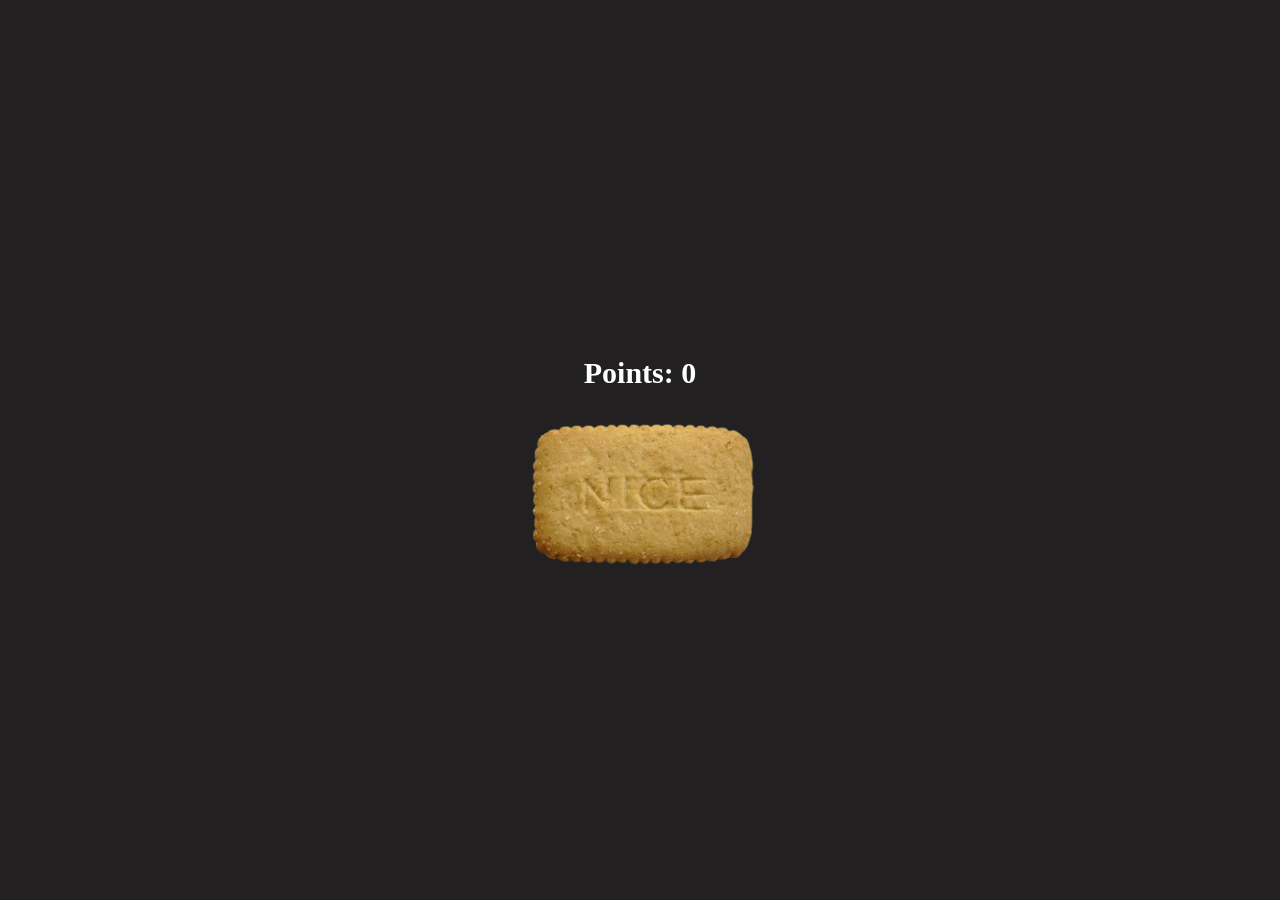
==== biscuitclicker.html @ f65902e0 "started da ting bruv" ====
<!DOCTYPE html>
<html lang="en">
<head>
    <meta charset="UTF-8">
    <meta name="viewport" content="width=device-width, initial-scale=1.0">
    <title>Biscuit Clicker</title>
    <link rel="stylesheet" href="biscuitclicker.css">
</head>
<body>
    <section>
        <div class="main">
            <div class="left">
                <h3>Points: <span class="point-cost">0</span></h3>
                <img src="b4842fc5e82ce3fd5d6fb074a720f938586a7837-removebg-preview.png" alt="" srcset="" class="biscuit-image" onclick="incrementPoints()" draggable="false">
            </div>
    </section>
    <script src="biscuitclicker.js"></script>
</body>
</html>
---- biscuitclicker.css ----
body {
    display: grid;
    place-items:center;
    height: 100vh;
    margin: 0;
    padding: 0;
    background-color: #222021;
    color: white;
    user-select: none;
    position: relative;
}

.main {
    display: flex;
    gap: 200px;
}

.left h3 {
    text-align: center;
    font-size: 30px;
    margin-bottom: 30px;
}

.biscuit-image {
    width: 300px
}

.biscuit-image:hover {
    opacity: 0.9;
    cursor: pointer;
}

.biscuit-image:active {
    opacity: 0.8;
    transform: scale(1.02);
}
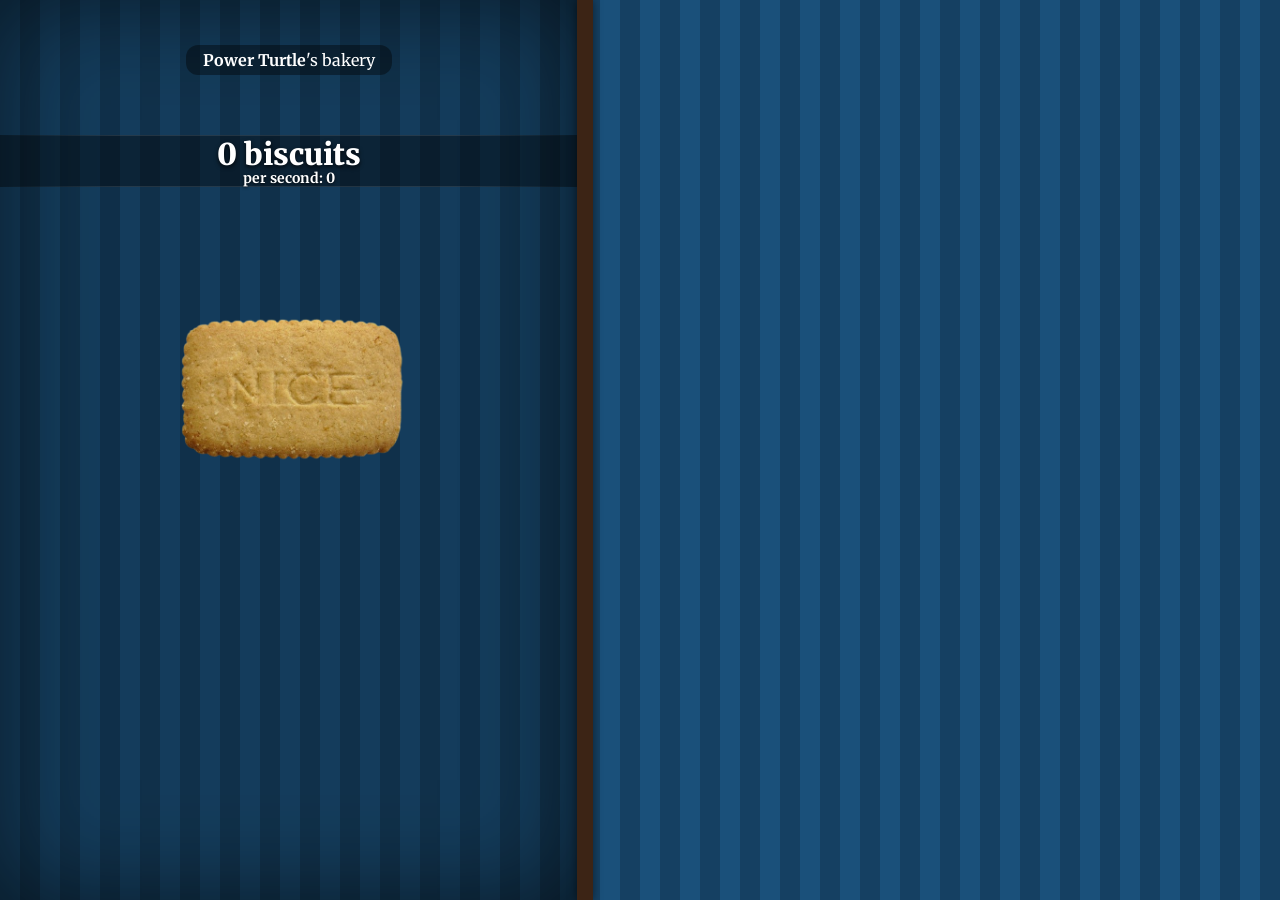
==== commit 9f202766: "W LOCK IN added all the way up to agricultural property" ====
--- a/biscuitclicker.html
+++ b/biscuitclicker.html
@@ -4,16 +4,103 @@
     <meta charset="UTF-8">
     <meta name="viewport" content="width=device-width, initial-scale=1.0">
     <title>Biscuit Clicker</title>
+    <link rel="preconnect" href="https://fonts.googleapis.com">
+    <link rel="preconnect" href="https://fonts.gstatic.com" crossorigin>
+    <link href="https://fonts.googleapis.com/css2?family=Merriweather:ital,wght@0,300;0,400;0,700;0,900;1,300;1,400;1,700;1,900&display=swap" rel="stylesheet">
     <link rel="stylesheet" href="biscuitclicker.css">
 </head>
 <body>
-    <section>
-        <div class="main">
-            <div class="left">
-                <h3>Points: <span class="point-cost">0</span></h3>
-                <img src="b4842fc5e82ce3fd5d6fb074a720f938586a7837-removebg-preview.png" alt="" srcset="" class="biscuit-image" onclick="incrementPoints()" draggable="false">
+    <div class="main">
+        <div class="left-section">
+            <div class="left-content">
+                <div class="bakery-name-container" onclick="openNamingModal()">
+                    <span id="bakery-name">Power Turtle</span>'s bakery
+                </div>
+
+                <h3><span class="point-cost">0</span> biscuits</h3>
+                <p class="biscuit-rate">per second: <span id="pps-text">0</span></p>
+                <div class="biscuit-container">
+                    <img src="b4842fc5e82ce3fd5d6fb074a720f938586a7837-removebg-preview.png" alt="" srcset="" class="biscuit-image" onclick="incrementPoints()" draggable="false">
+                </div>
             </div>
-    </section>
+        </div>
+        
+        <div class="separator"></div>
+        
+        <div class="middle-section">
+        </div>
+        
+        <div class="separator"></div>
+        
+        <div class="right-section">
+            <div class="shop-header">Store</div>
+            
+            <div class="shop-item" id="shop-item-pointer-finger" onclick="buyPointerFinger()">
+                <div class="shop-item-icon-box">
+                    <img src="Adobe Express - file (1).png" alt="" class="shop-item-icon" draggable="false">
+                </div>
+                <div class="shop-item-details">
+                    <div class="item-name">
+                        <span class="mystery-name">???</span>
+                        <span class="real-name">Pointer Finger</span>
+                    </div>
+                    <div class="item-cost-row">
+                        <img src="b4842fc5e82ce3fd5d6fb074a720f938586a7837-removebg-preview.png" class="mini-biscuit-icon" alt="" draggable="false">
+                        <span id="pointer-finger-price">15</span>
+                    </div>
+                </div>
+                <div id="pointer-finger-count" class="item-counter-display">0</div>
+            </div>
+
+            <div class="shop-item" id="shop-item-elderly-man" onclick="buyElderlyMan()">
+                <div class="shop-item-icon-box">
+                    <img src="Untitled - May 21, 2026 at 18.32.34.png" alt="" class="shop-item-icon" draggable="false">
+                </div>
+                <div class="shop-item-details">
+                    <div class="item-name">
+                        <span class="mystery-name">???</span>
+                        <span class="real-name">Elderly man</span>
+                    </div>
+                    <div class="item-cost-row">
+                        <img src="b4842fc5e82ce3fd5d6fb074a720f938586a7837-removebg-preview.png" class="mini-biscuit-icon" alt="" draggable="false">
+                        <span id="elderly-man-price">100</span>
+                    </div>
+                </div>
+                <div id="elderly-man-count" class="item-counter-display">0</div>
+            </div>
+
+            <div class="shop-item" id="shop-item-agricultural-property" onclick="buyAgriculturalProperty()">
+                <div class="shop-item-icon-box">
+                    <img src="Untitled - May 21, 2026 at 18.50.43.png" alt="" class="shop-item-icon" draggable="false">
+                </div>
+                <div class="shop-item-details">
+                    <div class="item-name">
+                        <span class="mystery-name">???</span>
+                        <span class="real-name">Agricultural Property</span>
+                    </div>
+                    <div class="item-cost-row">
+                        <img src="b4842fc5e82ce3fd5d6fb074a720f938586a7837-removebg-preview.png" class="mini-biscuit-icon" alt="" draggable="false">
+                        <span id="agricultural-property-price">1100</span>
+                    </div>
+                </div>
+                <div id="agricultural-property-count" class="item-counter-display">0</div>
+            </div>
+
+        </div>
+    </div>
+
+    <div id="naming-modal" class="modal-overlay">
+        <div class="modal-content">
+            <h3>Name your bakery</h3>
+            <input type="text" id="bakery-name-input" maxlength="20" spellcheck="false" autocomplete="off">
+            <div class="modal-buttons">
+                <button onclick="confirmBakeryName()">Confirm</button>
+                <button onclick="randomBakeryName()">Random</button>
+                <button onclick="closeNamingModal()">Cancel</button>
+            </div>
+        </div>
+    </div>
+
     <script src="biscuitclicker.js"></script>
 </body>
-</html>
+</html>
--- a/biscuitclicker.css
+++ b/biscuitclicker.css
@@ -1,28 +1,132 @@
+@import url('https://fonts.googleapis.com/css2?family=Merriweather:wght@400;700;900&display=swap');
+
 body {
-    display: grid;
-    place-items:center;
-    height: 100vh;
     margin: 0;
     padding: 0;
-    background-color: #222021;
+    height: 100vh;
     color: white;
     user-select: none;
+    font-family: 'Merriweather', Georgia, serif;
+    overflow: hidden;
+    background-image: repeating-linear-gradient(
+        90deg,
+        #1a507a,
+        #1a507a 20px,
+        #154062 20px,
+        #154062 40px
+    );
+    background-size: 40px 100%;
+}
+
+.main {
+    display: grid;
+    grid-template-columns: 577px 16px 1000px 16px 315px;
+    width: 100%;
+    height: 100vh;
+}
+
+.left-section {
     position: relative;
-}
-
-.main {
-    display: flex;
-    gap: 200px;
-}
-
-.left h3 {
+    box-shadow: inset 0 0 100px rgba(0,0,0,0.6);
+    box-sizing: border-box;
+}
+
+.left-section::before {
+    content: "";
+    position: absolute;
+    top: 0;
+    left: 0;
+    width: 100%;
+    height: 100%;
+    background-color: rgba(0, 0, 0, 0.25);
+    z-index: 1;
+    pointer-events: none;
+}
+
+.bakery-name-container {
+    position: absolute;
+    left: 50%;
+    text-align: center;
+    font-size: 16px;
+    background-color: rgba(0, 0, 0, 0.4);
+    padding: 4px 16px;
+    border-radius: 12px;
+    border: 1px solid transparent;
+    white-space: nowrap;
+    z-index: 5;
+    cursor: pointer;
+    top: 5%; 
+    --name-up-down: 0px; 
+    transform: translate(-50%, var(--name-up-down));
+}
+
+.bakery-name-container:hover {
+    border-color: #e2b25c;
+    background-color: rgba(0, 0, 0, 0.6);
+}
+
+#bakery-name {
+    font-weight: 700;
+}
+
+.left-content::before {
+    content: "";
+    position: absolute;
+    left: 0;
+    width: 100%;
+    z-index: 1;
+    pointer-events: none;
+    background-color: rgba(0, 0, 0, 0.4);
+    top: 15%; 
+    bottom: calc(79% + 20px - 18px); 
+    background-image: 
+        linear-gradient(90deg, transparent, rgba(255,255,255,0.1) 20%, rgba(255,255,255,0.1) 80%, transparent),
+        linear-gradient(90deg, transparent, rgba(255,255,255,0.1) 20%, rgba(255,255,255,0.1) 80%, transparent);
+    background-size: 100% 1px, 100% 1px;
+    background-position: top, bottom;
+    background-repeat: no-repeat;
+}
+
+.left-content h3 {
+    position: absolute;
+    left: 50%;
+    transform: translateX(-50%);
     text-align: center;
     font-size: 30px;
-    margin-bottom: 30px;
+    font-weight: 900;
+    text-shadow: 0px 2px 4px rgba(0,0,0,0.8);
+    margin: 0;
+    white-space: nowrap;
+    z-index: 2;
+    top: 15%; 
+}
+
+.left-content p.biscuit-rate {
+    position: absolute;
+    left: 50%;
+    text-align: center;
+    font-size: 14px;
+    font-weight: 700;
+    text-shadow: 0px 1px 3px rgba(0,0,0,0.8);
+    margin: 0;
+    white-space: nowrap;
+    z-index: 2;
+    top: 21%; 
+    --rate-up-down: -20px; 
+    transform: translate(-50%, var(--rate-up-down));
+}
+
+.biscuit-container {
+    position: absolute;
+    left: 50%;
+    transform: translateX(-50%);
+    z-index: 2;
+    top: 35%; 
 }
 
 .biscuit-image {
-    width: 300px
+    width: 300px;
+    height: auto;
 }
 
 .biscuit-image:hover {
@@ -33,4 +137,214 @@
 .biscuit-image:active {
     opacity: 0.8;
     transform: scale(1.02);
+}
+
+.middle-section {
+    position: relative;
+}
+
+.right-section {
+    position: relative;
+    background-color: rgba(0, 0, 0, 0.2);
+    box-shadow: inset 0 0 50px rgba(0,0,0,0.5);
+}
+
+.separator {
+    background-color: #3c2415;
+    z-index: 3;
+    box-shadow: 0 0 10px rgba(0, 0, 0, 0.5);
+}
+
+.modal-overlay {
+    display: none;
+    position: fixed;
+    top: 0;
+    left: 0;
+    width: 100vw;
+    height: 100vh;
+    background-color: rgba(0, 0, 0, 0.7);
+    z-index: 100;
+    justify-content: center;
+    align-items: center;
+}
+
+.modal-content {
+    background-color: #2c1a10;
+    border: 4px solid #54341c;
+    border-radius: 8px;
+    padding: 24px;
+    width: 320px;
+    text-align: center;
+    box-shadow: 0 10px 30px rgba(0,0,0,0.8);
+}
+
+.modal-content h3 {
+    margin: 0 0 16px 0;
+    font-size: 20px;
+    font-weight: 700;
+    color: #e2b25c;
+}
+
+.modal-content input {
+    width: 90%;
+    padding: 8px;
+    background-color: #160d08;
+    border: 2px solid #54341c;
+    color: white;
+    font-family: 'Merriweather', serif;
+    font-size: 16px;
+    text-align: center;
+    border-radius: 4px;
+    margin-bottom: 20px;
+    outline: none;
+}
+
+.modal-content input:focus {
+    border-color: #e2b25c;
+}
+
+.modal-buttons {
+    display: flex;
+    justify-content: space-between;
+    gap: 8px;
+}
+
+.modal-buttons button {
+    flex: 1;
+    padding: 8px 0;
+    background-color: #422815;
+    border: 2px solid #54341c;
+    color: #ccc;
+    font-family: 'Merriweather', serif;
+    font-size: 13px;
+    font-weight: 700;
+    cursor: pointer;
+    border-radius: 4px;
+}
+
+.modal-buttons button:hover {
+    background-color: #54341c;
+    color: white;
+    border-color: #e2b25c;
+}
+
+.shop-header {
+    text-align: center;
+    font-size: 24px;
+    font-weight: 900;
+    padding: 12px 0;
+    background-color: rgba(0, 0, 0, 0.4);
+    border-bottom: 3px solid #54341c;
+    color: #e2b25c;
+    text-shadow: 0px 2px 4px rgba(0,0,0,0.8);
+    letter-spacing: 1px;
+}
+
+.shop-item {
+    display: none; 
+    position: relative;
+    height: 64px;
+    width: 100%;
+    background-color: rgba(0, 0, 0, 0.3);
+    border-bottom: 2px solid #2a170c;
+    cursor: pointer;
+    overflow: hidden;
+    box-sizing: border-box;
+}
+
+.shop-item.visible {
+    display: block; 
+}
+
+.shop-item:hover {
+    background-color: rgba(255, 255, 255, 0.08);
+    box-shadow: inset 0 0 10px rgba(255, 255, 255, 0.1);
+}
+
+.shop-item-icon-box {
+    position: absolute;
+    left: 4px;
+    top: 4px;
+    width: 52px;
+    height: 52px;
+    background-color: rgba(0, 0, 0, 0.5);
+    border: 1px solid rgba(255, 255, 255, 0.1);
+    overflow: hidden;
+    border-radius: 4px;
+}
+
+.shop-item-icon {
+    width: 100%;
+    height: 100%;
+    object-fit: contain;
+    filter: brightness(0); 
+}
+
+.shop-item.fully-unlocked .shop-item-icon {
+    filter: none; 
+}
+
+.shop-item-details {
+    position: absolute;
+    left: 66px;
+    top: 8px;
+    display: block;
+}
+
+.item-name {
+    font-size: 17px;
+    font-weight: 900;
+    color: #fff;
+    text-shadow: 1px 1px 1px #000;
+}
+
+.item-name .real-name { display: none; }
+.item-name .mystery-name { display: inline; color: #b3b3b3; font-style: italic; }
+
+.shop-item.fully-unlocked .item-name .real-name { display: inline; }
+.shop-item.fully-unlocked .item-name .mystery-name { display: none; }
+
+.item-cost-row {
+    display: flex;
+    align-items: center;
+    margin-top: 2px;
+}
+
+.mini-biscuit-icon {
+    width: 16px;
+    height: 16px;
+    object-fit: contain;
+    margin-right: 4px;
+    display: inline-block;
+    filter: drop-shadow(0px 1px 1px rgba(0,0,0,0.6));
+}
+
+#pointer-finger-price, #elderly-man-price, #agricultural-property-price {
+    font-family: Arial, sans-serif;
+    font-size: 13px;
+    font-weight: 700;
+    color: #6ed175;
+    text-shadow: 1px 1px 1px #000;
+    line-height: 16px;
+}
+
+.item-counter-display {
+    display: none; 
+    position: absolute;
+    right: 12px;
+    top: 50%;
+    transform: translateY(-50%);
+    font-size: 28px;
+    font-weight: 900;
+    font-family: Georgia, serif;
+    color: rgba(255, 255, 255, 0.85);
+    text-shadow: 2px 2px 2px rgba(0, 0, 0, 0.8);
+}
+
+.shop-item.fully-unlocked .item-counter-display {
+    display: block; 
+}
+
+.shop-item:hover .item-counter-display {
+    color: rgba(255, 255, 255, 1);
 }
